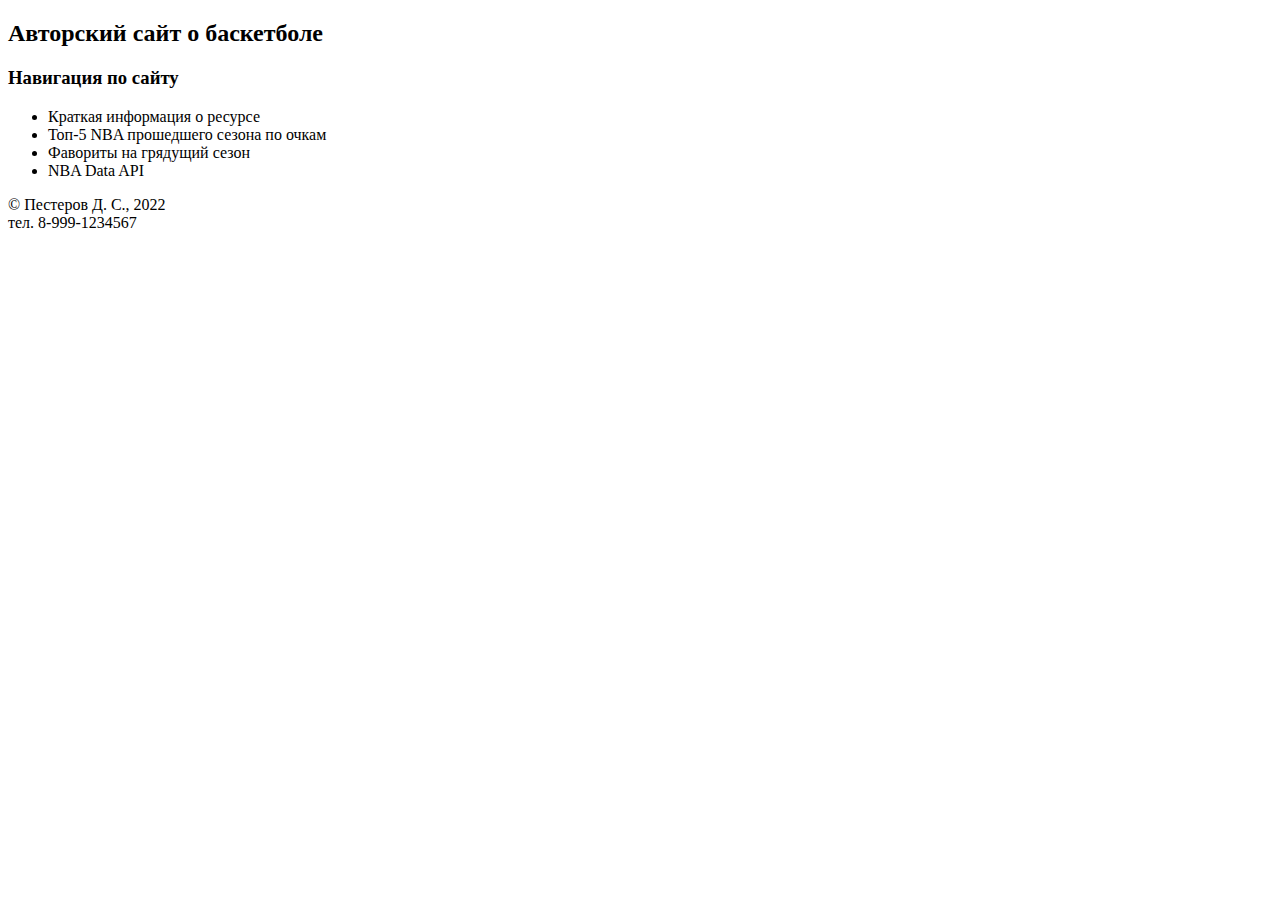
==== project/index.html @ 4e59016d "feat: add header, footer, navigation" ====
<!DOCTYPE HTML>
<html lang="ru">
    <head>
        <title>Авторский сайт о баскетболе</title>
        <meta charset="utf-8">
    </head>

    <body>

        <header>
            <h2>
                Авторский сайт о баскетболе 
            </h2>
            <nav>
                <h3>Навигация по сайту</h3>
                <ul>
                    <li>Краткая информация о ресурсе</li>
                    <li>Топ-5 NBA прошедшего сезона по очкам</li>
                    <li>Фавориты на грядущий сезон</li>
                    <li>NBA Data API</li>
                </ul>
            </nav>
        </header>

        <main>
        </main>

        <footer>
            <p>© Пестеров Д. С., 2022<br>тел. 8-999-1234567</p>
        </footer>
    </body>
</html>
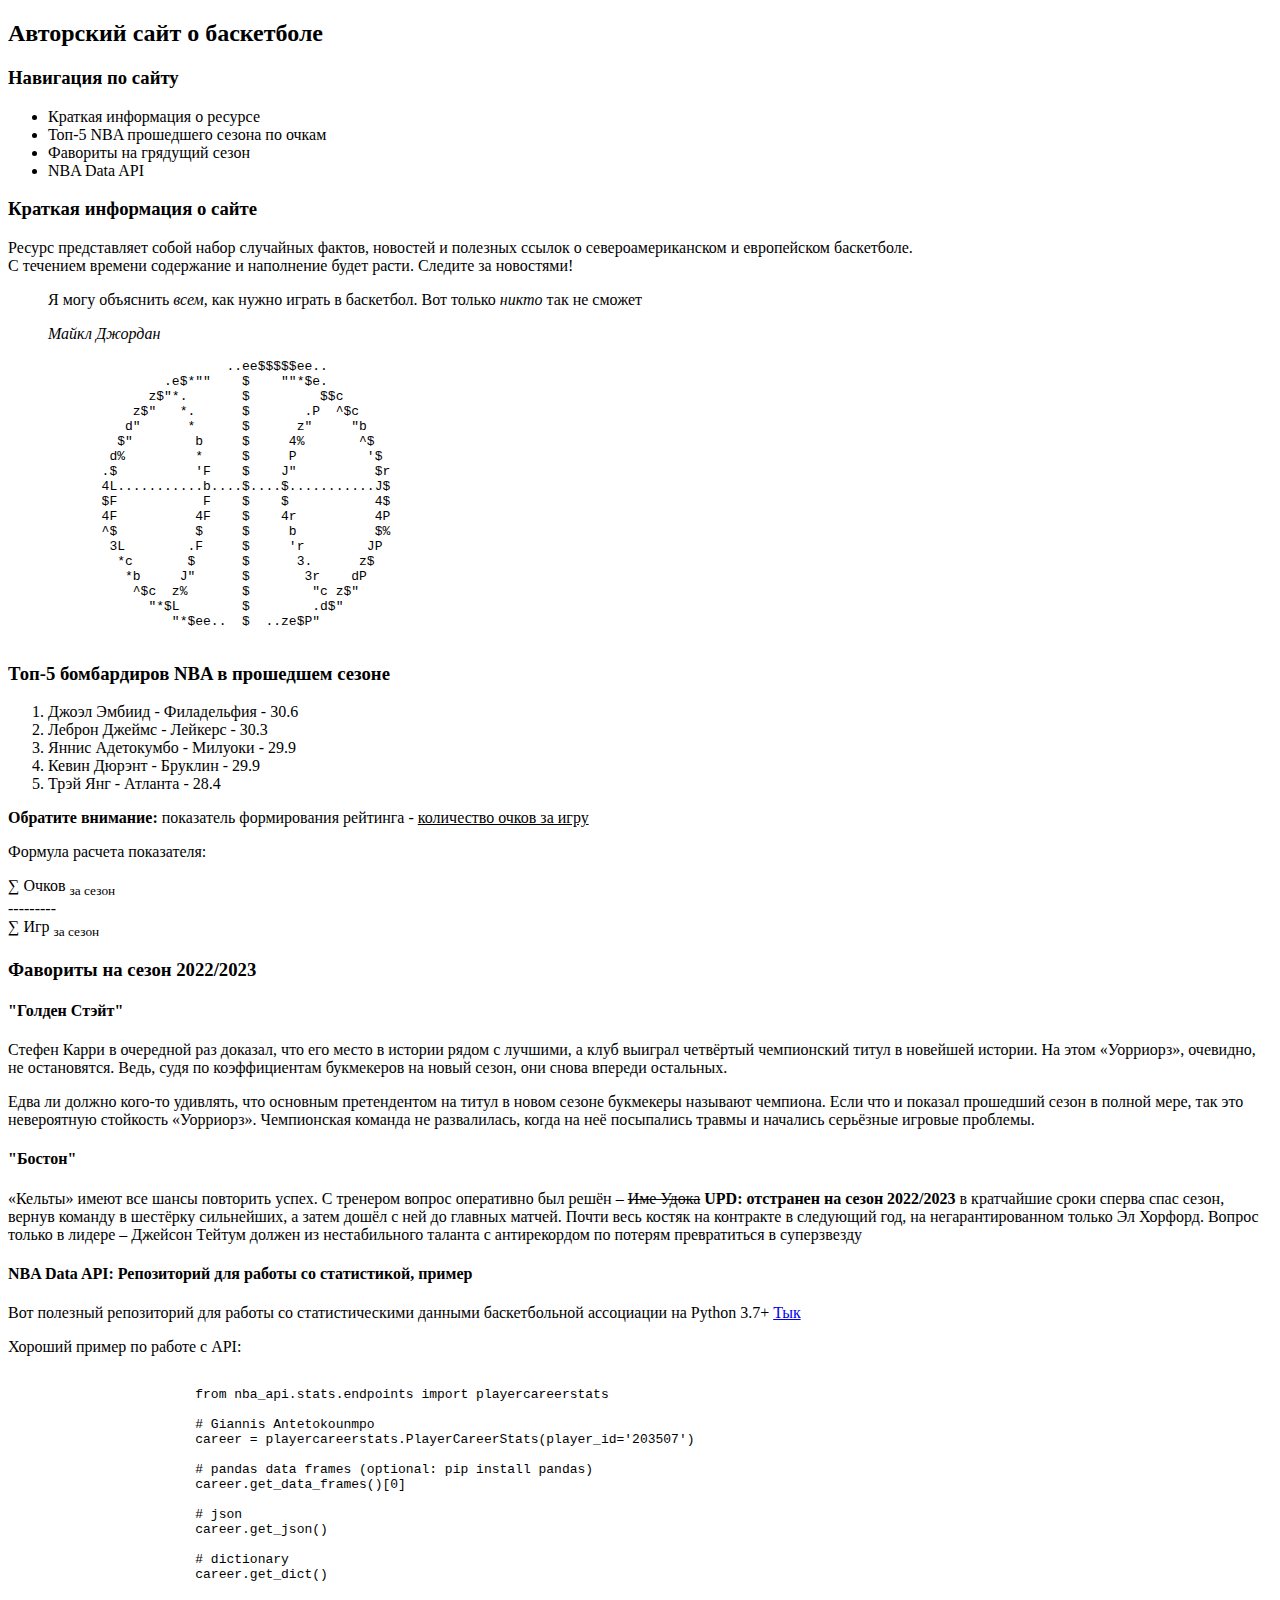
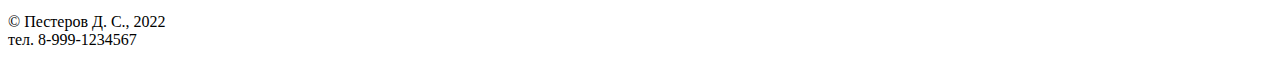
==== commit 0648cad1: "feat: add articles" ====
--- a/project/index.html
+++ b/project/index.html
@@ -23,6 +23,102 @@
         </header>
 
         <main>
+            <article>
+                <h3>Краткая информация о сайте</h3>
+                <p>
+                    Ресурс представляет собой набор случайных фактов, новостей и полезных ссылок о североамериканском и европейском баскетболе.
+                    <br>
+                    С течением времени содержание и наполнение будет расти. Следите за новостями!
+                </p>
+                <blockquote>
+                    <p>
+                        Я могу объяснить <em>всем</em>, как нужно играть в баскетбол. Вот только <em>никто</em> так не сможет
+                    </p>
+                    <cite>Майкл Джордан</cite>
+                </blockquote>
+                <pre>
+                            ..ee$$$$$ee..
+                    .e$*""    $    ""*$e.
+                  z$"*.       $         $$c
+                z$"   *.      $       .P  ^$c
+               d"      *      $      z"     "b
+              $"        b     $     4%       ^$
+             d%         *     $     P         '$
+            .$          'F    $    J"          $r
+            4L...........b....$....$...........J$
+            $F           F    $    $           4$
+            4F          4F    $    4r          4P
+            ^$          $     $     b          $%
+             3L        .F     $     'r        JP
+              *c       $      $      3.      z$
+               *b     J"      $       3r    dP
+                ^$c  z%       $        "c z$"
+                  "*$L        $        .d$"
+                     "*$ee..  $  ..ze$P"
+                </pre>
+            </article>
+            <article>
+                <h3>Топ-5 бомбардиров NBA в прошедшем сезоне</h3>
+                <ol>
+                    <li>Джоэл Эмбиид - Филадельфия - 30.6</li>
+                    <li>Леброн Джеймс - Лейкерс - 30.3</li>
+                    <li>Яннис Адетокумбо - Милуоки - 29.9</li>
+                    <li>Кевин Дюрэнт - Бруклин - 29.9</li>
+                    <li>Трэй Янг - Атланта - 28.4</li>
+                </ol>
+                <p><strong>Обратите внимание:</strong> показатель формирования рейтинга - <ins>количество очков за игру</ins></p>
+                <p>Формула расчета показателя:</p><p> ∑ Очков <sub>за сезон</sub><br>---------<br>∑ Игр <sub>за сезон</sub></p>
+            </article>
+            <article>
+                <h3>Фавориты на сезон 2022/2023</h3>
+                <section>
+                    <h4>"Голден Стэйт"</h4>
+                    <p>
+                        Стефен Карри в очередной раз доказал, что его место в истории рядом с лучшими, 
+                        а клуб выиграл четвёртый чемпионский титул в новейшей истории. 
+                        На этом «Уорриорз», очевидно, не остановятся. Ведь, судя по коэффициентам букмекеров на новый сезон, 
+                        они снова впереди остальных.
+                    </p>
+                    <p>
+                        Едва ли должно кого-то удивлять, что основным претендентом на титул в новом сезоне букмекеры называют чемпиона. 
+                        Если что и показал прошедший сезон в полной мере, так это невероятную стойкость «Уорриорз». 
+                        Чемпионская команда не развалилась, когда на неё посыпались травмы и начались серьёзные игровые проблемы.
+                    </p>
+                </section>
+                <section>
+                    <h4>"Бостон"</h4>
+                    <p>
+                        «Кельты» имеют все шансы повторить успех. 
+                        С тренером вопрос оперативно был решён – <del>Име Удока</del> <b>UPD: отстранен на сезон 2022/2023</b> в кратчайшие сроки сперва спас сезон, 
+                        вернув команду в шестёрку сильнейших, а затем дошёл с ней до главных матчей. Почти весь костяк на контракте в следующий год, на негарантированном только Эл Хорфорд. Вопрос только в лидере – Джейсон Тейтум должен из нестабильного таланта с антирекордом по потерям превратиться в суперзвезду
+                    </p>
+                </section>
+            </article>
+            <article>
+                <h4>NBA Data API: Репозиторий для работы со статистикой, пример</h4>
+                <p>
+                    Вот полезный репозиторий для работы со статистическими данными баскетбольной ассоциации на Python 3.7+
+                    <a href="https://github.com/swar/nba_api">Тык</a>
+                </p>
+                <p>
+                    Хороший пример по работе с API: 
+                    <pre><code>
+                        from nba_api.stats.endpoints import playercareerstats
+
+                        # Giannis Antetokounmpo
+                        career = playercareerstats.PlayerCareerStats(player_id='203507') 
+
+                        # pandas data frames (optional: pip install pandas)
+                        career.get_data_frames()[0]
+
+                        # json
+                        career.get_json()
+
+                        # dictionary
+                        career.get_dict()
+                    </code></pre>
+                </p>
+            </article> 
         </main>
 
         <footer>
